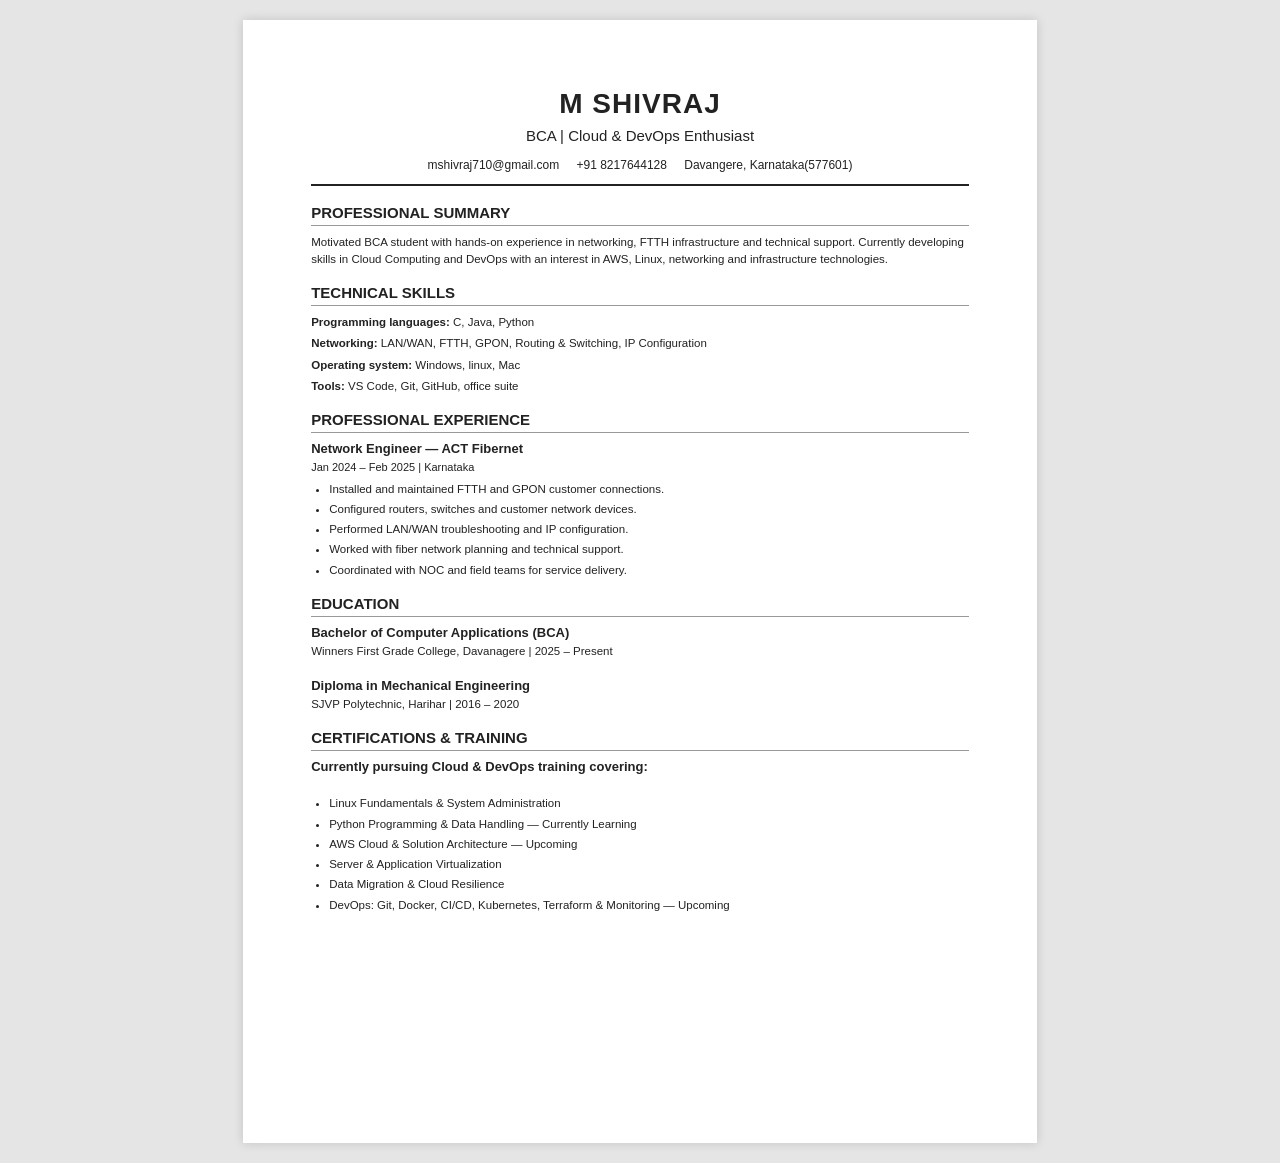
==== index.html @ 9926ac07 "comprehensive resume" ====
<!DOCTYPE html>
<html lang="en">

<head>
    <meta charset="UTF-8">
    <meta name="viewport" content="width=device-width, initial-scale=1.0">

    <title>M Shivraj | Resume</title>

    <link rel="stylesheet" href="style.css">
</head>

<body>

    <div class="resume">

        <header class="header">
            <h1>M SHIVRAJ</h1>
            <p>BCA | Cloud & DevOps Enthusiast</p>

            <div class="contact">
                <span>mshivraj710@gmail.com</span>
                <span>+91 8217644128</span>
                <span>Davangere, Karnataka(577601)</span>
            </div>
        </header>


        <section>
            <h2>Professional Summary</h2>

            <p>
                Motivated BCA student with hands-on experience in networking,
                FTTH infrastructure and technical support. Currently developing
                skills in Cloud Computing and DevOps with an interest in AWS,
                Linux, networking and infrastructure technologies.
            </p>
        </section>


        <section>
            <h2>Technical Skills</h2>

            <div class="skills">
                <p><strong>Programming languages:</strong> C, Java, Python</p>

                <p><strong>Networking:</strong> LAN/WAN, FTTH, GPON,
                    Routing & Switching, IP Configuration</p>
                <p><strong>Operating system:</strong> Windows, linux, Mac</p>
                <p><strong>Tools:</strong> VS Code, Git, GitHub, office suite</p>
            </div>
        </section>


        <section>
            <h2>Professional Experience</h2>

            <h3>Network Engineer — ACT Fibernet</h3>

            <p class="date">Jan 2024 – Feb 2025 | Karnataka</p>

            <ul>
                <li>Installed and maintained FTTH and GPON customer connections.</li>
                <li>Configured routers, switches and customer network devices.</li>
                <li>Performed LAN/WAN troubleshooting and IP configuration.</li>
                <li>Worked with fiber network planning and technical support.</li>
                <li>Coordinated with NOC and field teams for service delivery.</li>
            </ul>
        </section>


        <section>
            <h2>Education</h2>

            <h3>Bachelor of Computer Applications (BCA)</h3>
            <p>Winners First Grade College, Davanagere | 2025 – Present</p>
            <br>

            <h3>Diploma in Mechanical Engineering</h3>
            <p>SJVP Polytechnic, Harihar | 2016 – 2020</p>
        </section>


        <section>
            <h2>Certifications & Training</h2>
            
            <h3>Currently pursuing Cloud & DevOps training covering:</h3>
            <br>

            <ul>
              <li>Linux Fundamentals & System Administration </li>
                <li>Python Programming & Data Handling — Currently Learning</li>
                <li>AWS Cloud & Solution Architecture — Upcoming</li>
                <li>Server & Application Virtualization</li>
                <li>Data Migration & Cloud Resilience</li>
                <li>DevOps: Git, Docker, CI/CD, Kubernetes, Terraform & Monitoring — Upcoming</li>

            </ul>
        </section>

    </div>

</body>
</html>
---- style.css ----
/* ---------- BASIC RESET ---------- */

* {
    box-sizing: border-box;
    margin: 0;
    padding: 0;
}


/* ---------- PAGE ---------- */

body {
    background: #e5e5e5;
    font-family: Arial, Helvetica, sans-serif;
    color: #222;
}


/* ---------- A4 RESUME ---------- */

.resume {
    width: 210mm;
    min-height: 297mm;

    margin: 20px auto;
    padding: 18mm;

    background: white;

    box-shadow: 0 0 10px rgba(0, 0, 0, 0.15);
}


/* ---------- HEADER ---------- */

.header {
    text-align: center;
    border-bottom: 2px solid #222;
    padding-bottom: 12px;
    margin-bottom: 18px;
}

.header h1 {
    font-size: 28px;
    letter-spacing: 1px;
}

.header p {
    margin-top: 5px;
    font-size: 15px;
}

.contact {
    margin-top: 10px;
    font-size: 12px;
}

.contact span {
    margin: 0 7px;
}


/* ---------- SECTIONS ---------- */

section {
    margin-bottom: 16px;
}

section h2 {
    font-size: 15px;
    text-transform: uppercase;

    border-bottom: 1px solid #999;

    padding-bottom: 4px;
    margin-bottom: 8px;
}


/* ---------- TEXT ---------- */

p,
li {
    font-size: 11.5px;
    line-height: 1.5;
}

h3 {
    font-size: 13px;
    margin-bottom: 3px;
}

.date {
    font-size: 11px;
    margin-bottom: 5px;
}


/* ---------- LISTS ---------- */

ul {
    padding-left: 18px;
}

li {
    margin-bottom: 3px;
}


/* ---------- SKILLS ---------- */

.skills p {
    margin-bottom: 4px;
}


/* ---------- PRINT ---------- */

@page {
    size: A4;
    margin: 0;
}

@media print {

    body {
        background: white;
    }

    .resume {
        width: 210mm;
        min-height: 297mm;

        margin: 0;
        padding: 18mm;

        box-shadow: none;
    }
}
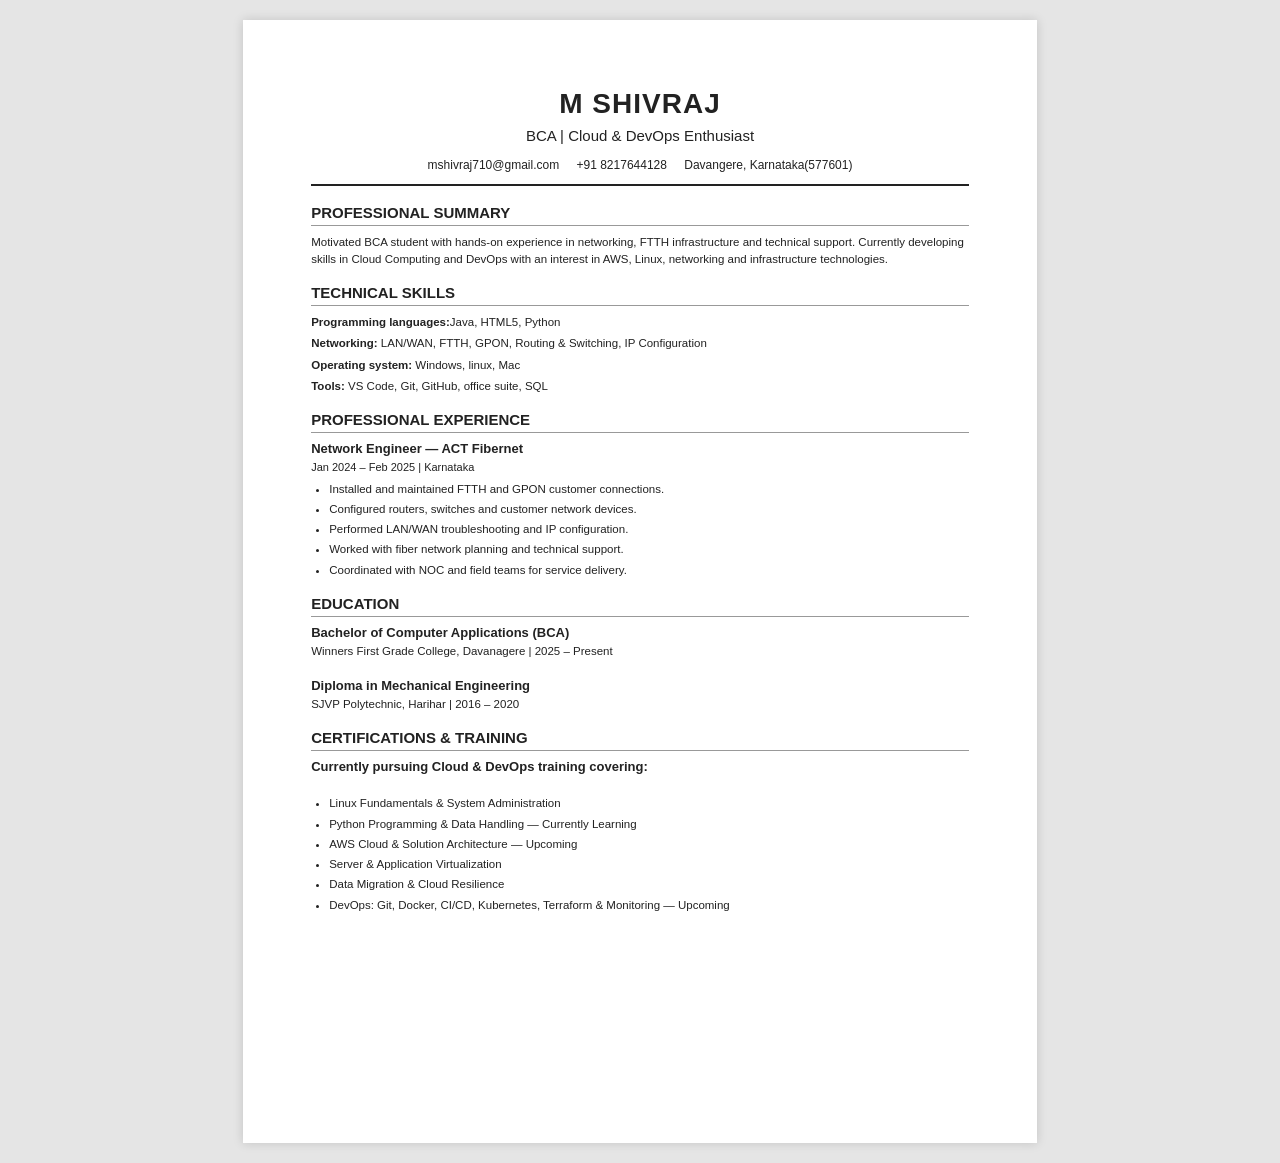
==== commit 164d674d: "index.html" ====
--- a/index.html
+++ b/index.html
@@ -42,12 +42,12 @@
             <h2>Technical Skills</h2>
 
             <div class="skills">
-                <p><strong>Programming languages:</strong> C, Java, Python</p>
+                <p><strong>Programming languages:</strong>Java, HTML5, Python</p>
 
                 <p><strong>Networking:</strong> LAN/WAN, FTTH, GPON,
                     Routing & Switching, IP Configuration</p>
                 <p><strong>Operating system:</strong> Windows, linux, Mac</p>
-                <p><strong>Tools:</strong> VS Code, Git, GitHub, office suite</p>
+                <p><strong>Tools:</strong> VS Code, Git, GitHub, office suite, SQL</p>
             </div>
         </section>
 
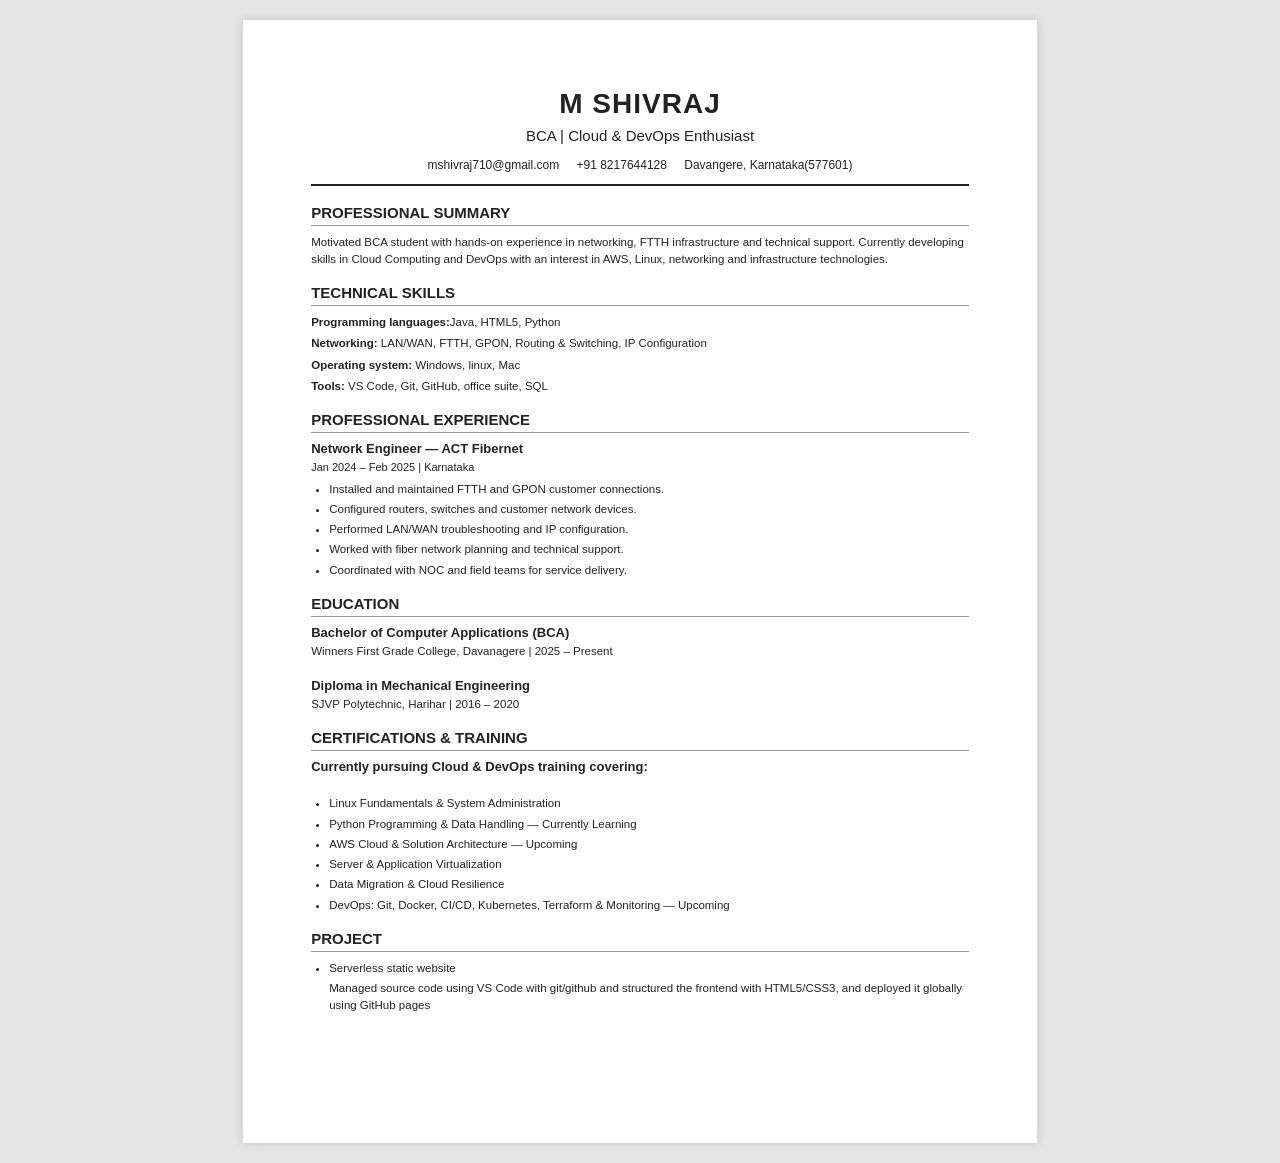
==== commit 25c51644: "." ====
--- a/index.html
+++ b/index.html
@@ -97,7 +97,13 @@
 
             </ul>
         </section>
-
+<section>
+    <h2> Project </h2>
+    <ul>
+<li> Serverless static website </li>
+<p>Managed source code using VS Code with git/github and structured  the frontend with HTML5/CSS3, and deployed it globally using GitHub pages</p>
+    </ul>
+</section>
     </div>
 
 </body>
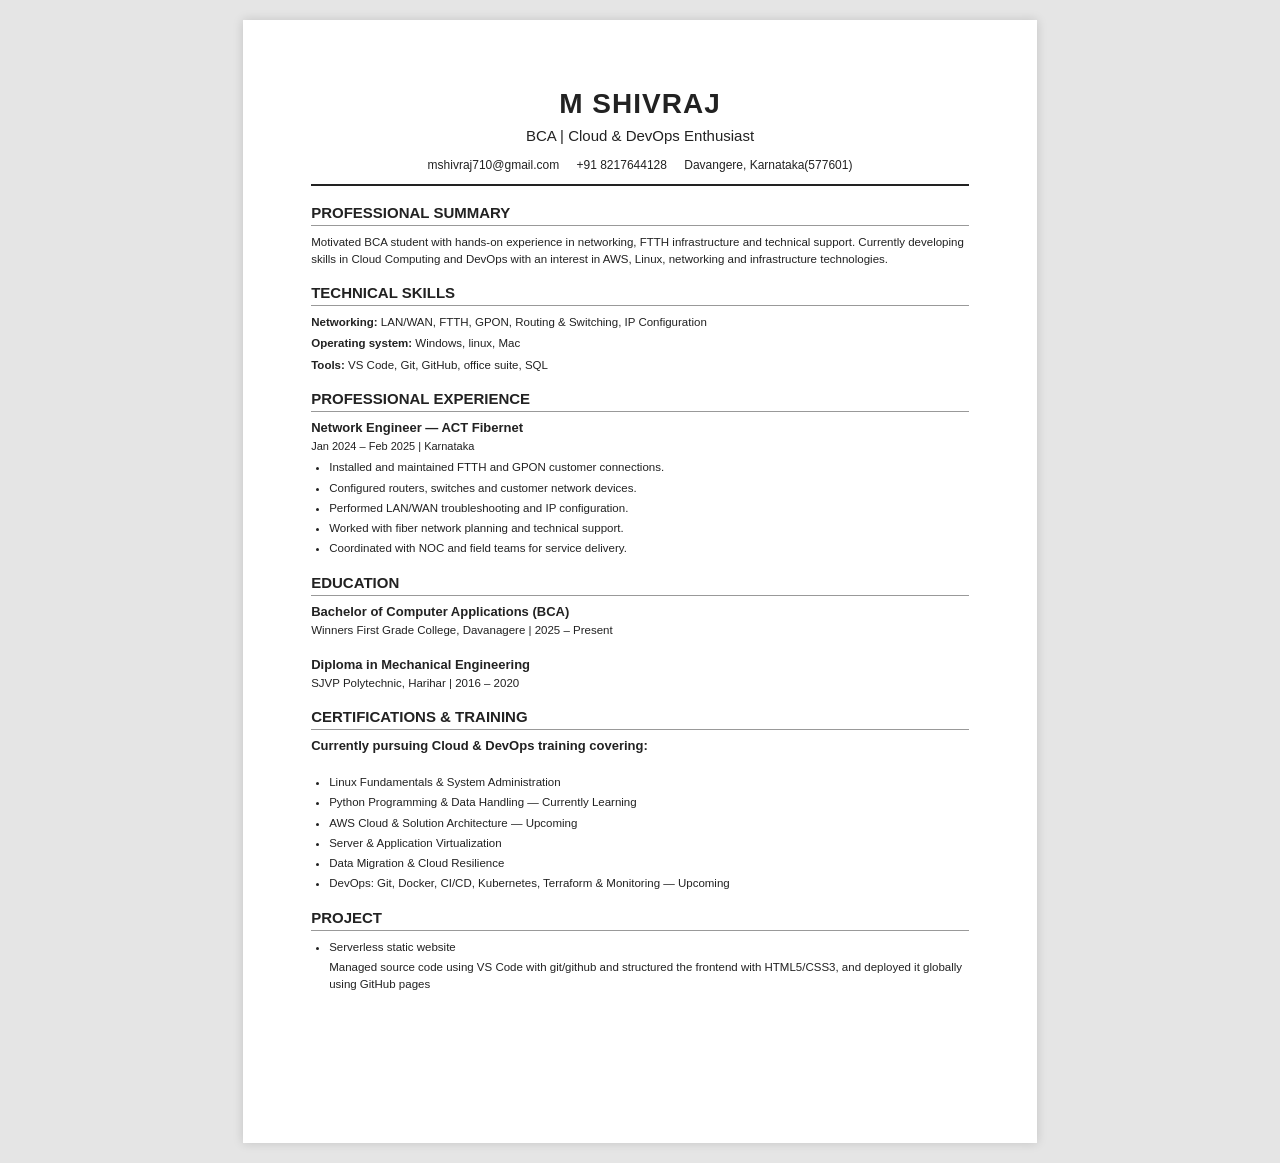
==== commit fb09d79e: "index.html" ====
--- a/index.html
+++ b/index.html
@@ -42,9 +42,9 @@
             <h2>Technical Skills</h2>
 
             <div class="skills">
-                <p><strong>Programming languages:</strong>Java, HTML5, Python</p>
+                
 
-                <p><strong>Networking:</strong> LAN/WAN, FTTH, GPON,
+            <p><strong>Networking:</strong> LAN/WAN, FTTH, GPON,
                     Routing & Switching, IP Configuration</p>
                 <p><strong>Operating system:</strong> Windows, linux, Mac</p>
                 <p><strong>Tools:</strong> VS Code, Git, GitHub, office suite, SQL</p>
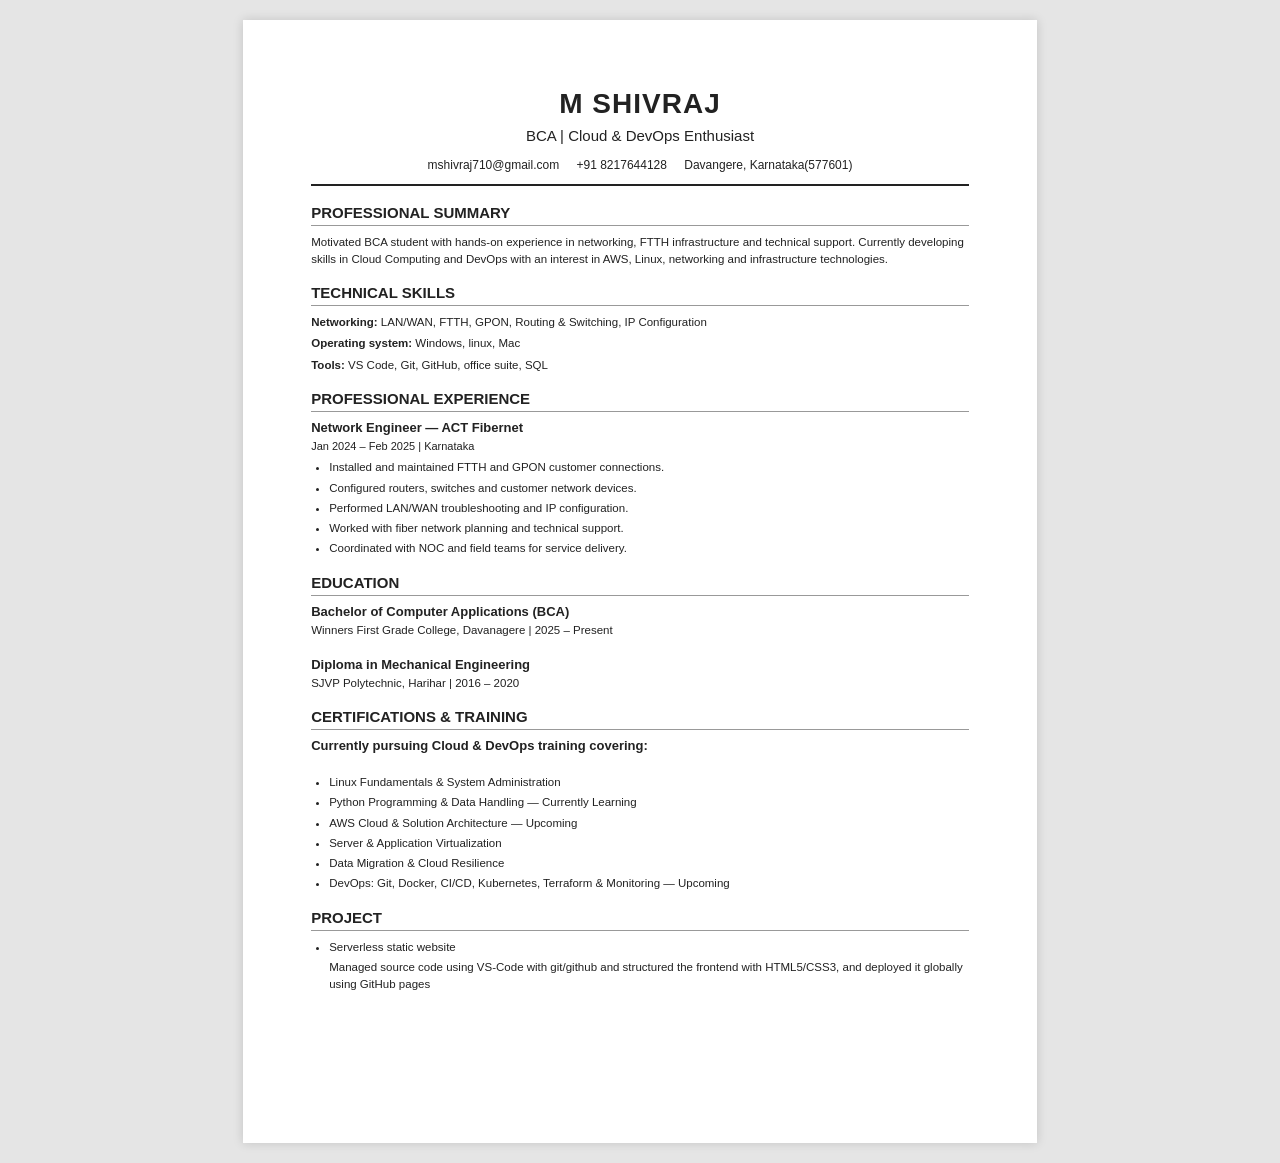
==== commit 8c929533: "updated" ====
--- a/index.html
+++ b/index.html
@@ -101,7 +101,7 @@
     <h2> Project </h2>
     <ul>
 <li> Serverless static website </li>
-<p>Managed source code using VS Code with git/github and structured  the frontend with HTML5/CSS3, and deployed it globally using GitHub pages</p>
+<p>Managed source code using VS-Code with git/github and structured  the frontend with HTML5/CSS3, and deployed it globally using GitHub pages</p>
     </ul>
 </section>
     </div>
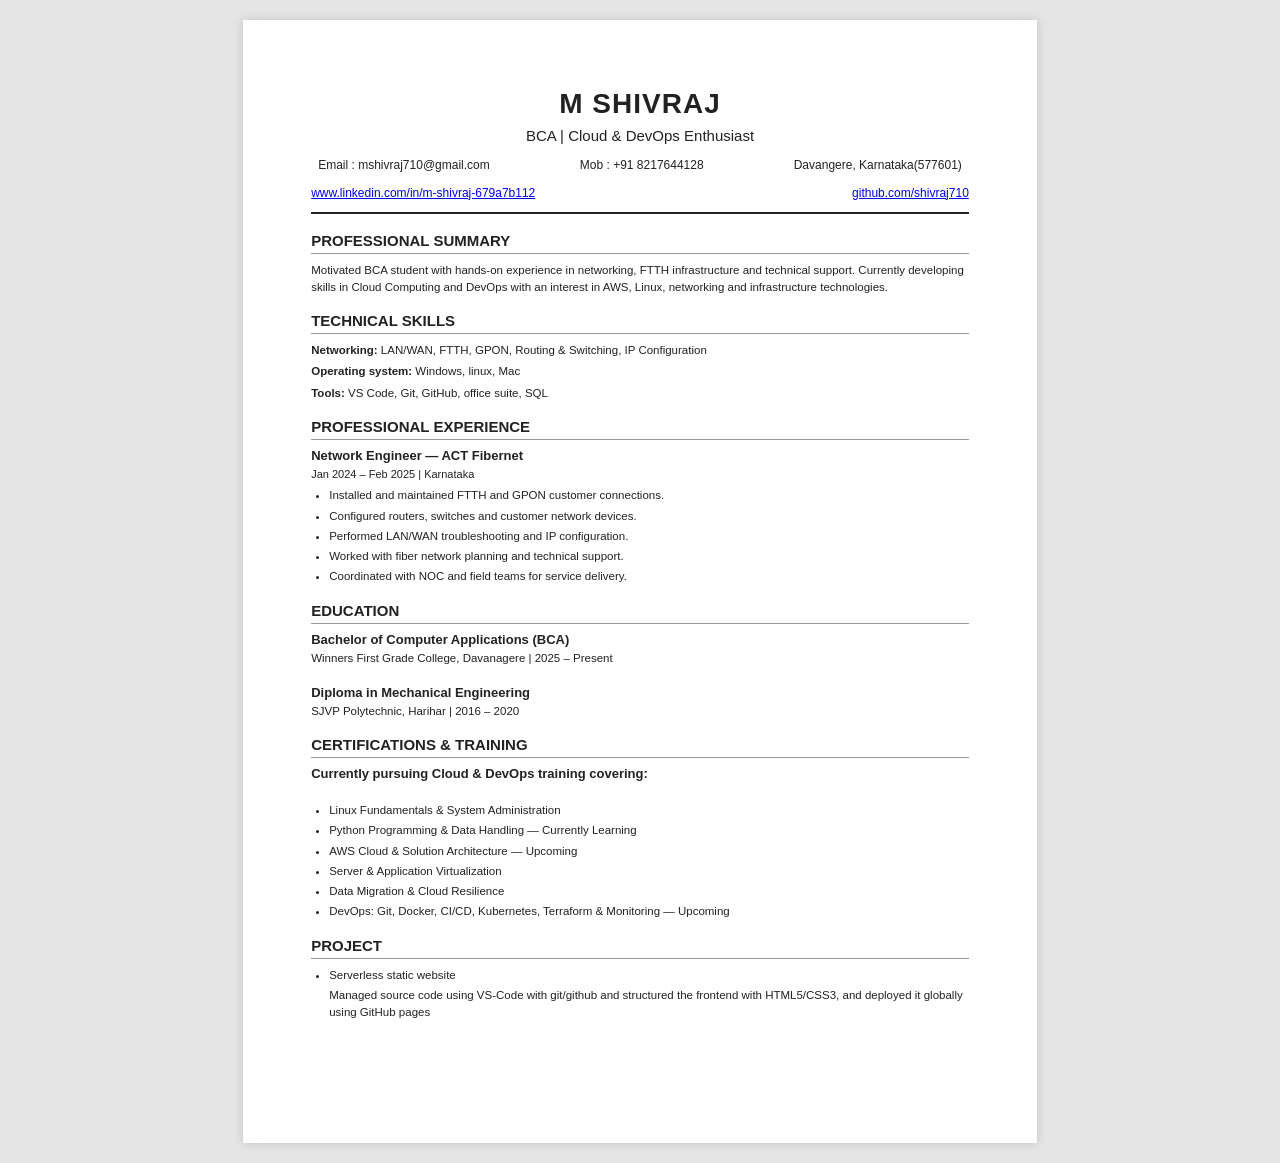
==== commit 1ecaf1e0: "updated linkedin link" ====
--- a/index.html
+++ b/index.html
@@ -19,9 +19,14 @@
             <p>BCA | Cloud & DevOps Enthusiast</p>
 
             <div class="contact">
-                <span>mshivraj710@gmail.com</span>
-                <span>+91 8217644128</span>
-                <span>Davangere, Karnataka(577601)</span>
+                <div class="contact-row">
+                <span>Email : mshivraj710@gmail.com</span>
+                <span>Mob : +91 8217644128</span>
+                <span>Davangere, Karnataka(577601)</span></div>
+                <br>
+            <div class="contact-row">
+                <a href="https://www.linkedin.com/in/m-shivraj-679a7b112" class="com"> www.linkedin.com/in/m-shivraj-679a7b112</a>
+                <a href="https://github.com/shivraj710" class="com">github.com/shivraj710</a>
             </div>
         </header>
 
--- a/style.css
+++ b/style.css
@@ -1,4 +1,3 @@
-/* ---------- BASIC RESET ---------- */
 
 * {
     box-sizing: border-box;
@@ -7,8 +6,6 @@
 }
 
 
-/* ---------- PAGE ---------- */
-
 body {
     background: #e5e5e5;
     font-family: Arial, Helvetica, sans-serif;
@@ -16,7 +13,6 @@
 }
 
 
-/* ---------- A4 RESUME ---------- */
 
 .resume {
     width: 210mm;
@@ -29,9 +25,6 @@
 
     box-shadow: 0 0 10px rgba(0, 0, 0, 0.15);
 }
-
-
-/* ---------- HEADER ---------- */
 
 .header {
     text-align: center;
@@ -60,7 +53,7 @@
 }
 
 
-/* ---------- SECTIONS ---------- */
+
 
 section {
     margin-bottom: 16px;
@@ -76,8 +69,6 @@
     margin-bottom: 8px;
 }
 
-
-/* ---------- TEXT ---------- */
 
 p,
 li {
@@ -96,7 +87,6 @@
 }
 
 
-/* ---------- LISTS ---------- */
 
 ul {
     padding-left: 18px;
@@ -107,14 +97,12 @@
 }
 
 
-/* ---------- SKILLS ---------- */
 
 .skills p {
     margin-bottom: 4px;
 }
 
 
-/* ---------- PRINT ---------- */
 
 @page {
     size: A4;
@@ -136,4 +124,11 @@
 
         box-shadow: none;
     }
+}
+
+.contact-row{
+    display : flex;
+    justify-content : space-between;
+    width : 100%
+    margin-bottom : 15px;
 }
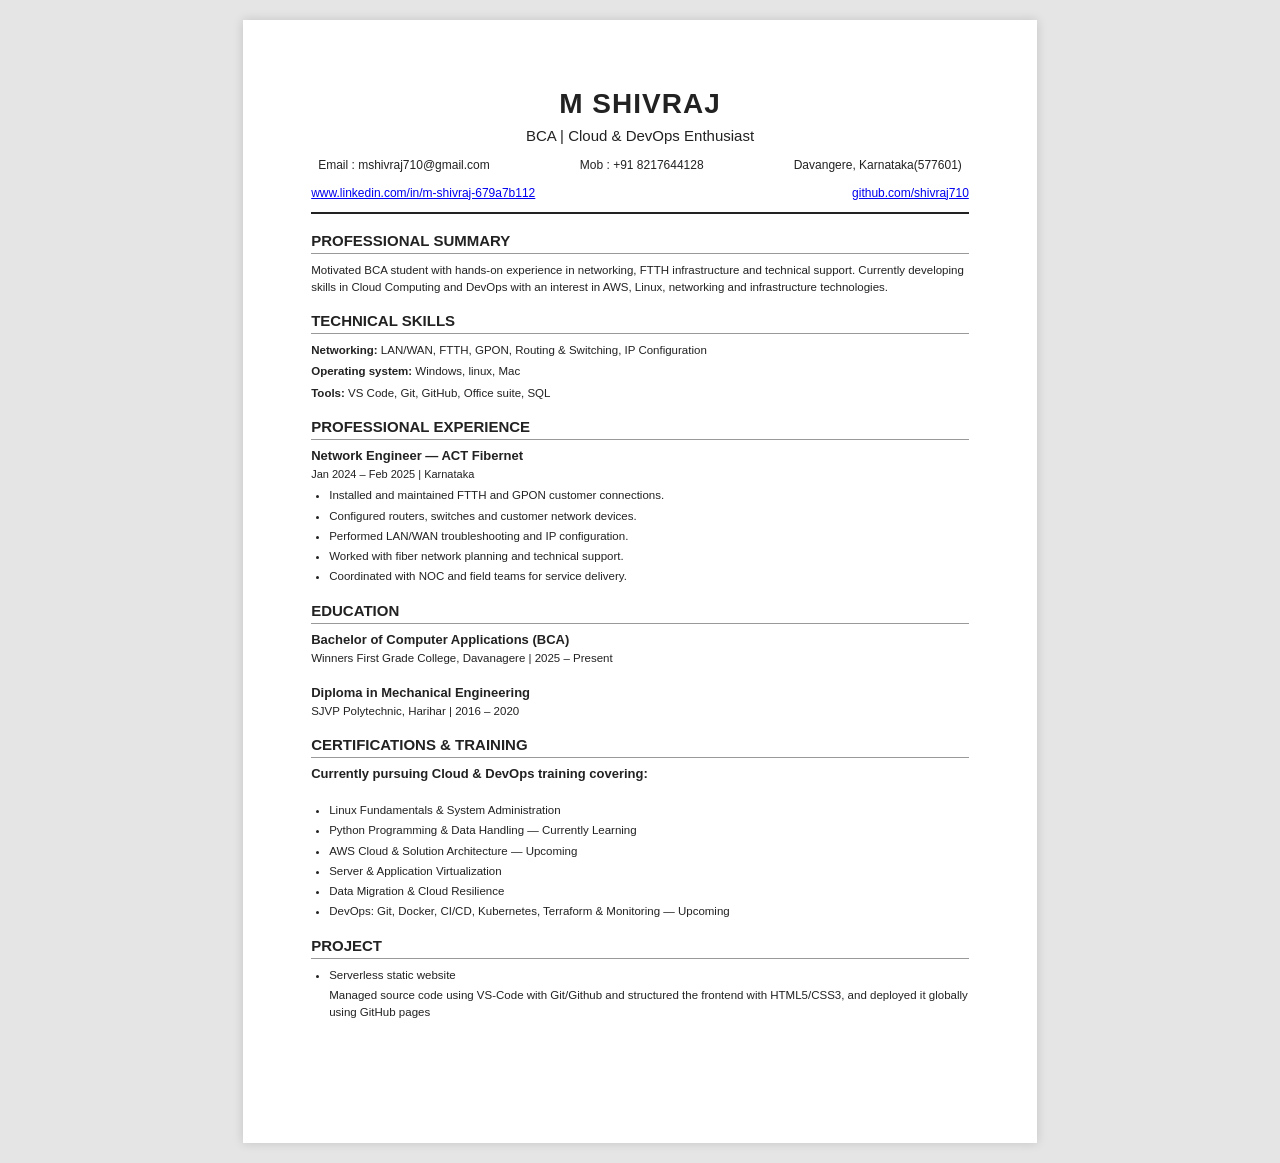
==== commit 436abc14: "minor corrections" ====
--- a/index.html
+++ b/index.html
@@ -52,7 +52,7 @@
             <p><strong>Networking:</strong> LAN/WAN, FTTH, GPON,
                     Routing & Switching, IP Configuration</p>
                 <p><strong>Operating system:</strong> Windows, linux, Mac</p>
-                <p><strong>Tools:</strong> VS Code, Git, GitHub, office suite, SQL</p>
+                <p><strong>Tools:</strong> VS Code, Git, GitHub, Office suite, SQL</p>
             </div>
         </section>
 
@@ -106,7 +106,7 @@
     <h2> Project </h2>
     <ul>
 <li> Serverless static website </li>
-<p>Managed source code using VS-Code with git/github and structured  the frontend with HTML5/CSS3, and deployed it globally using GitHub pages</p>
+<p>Managed source code using VS-Code with Git/Github and structured  the frontend with HTML5/CSS3, and deployed it globally using GitHub pages</p>
     </ul>
 </section>
     </div>
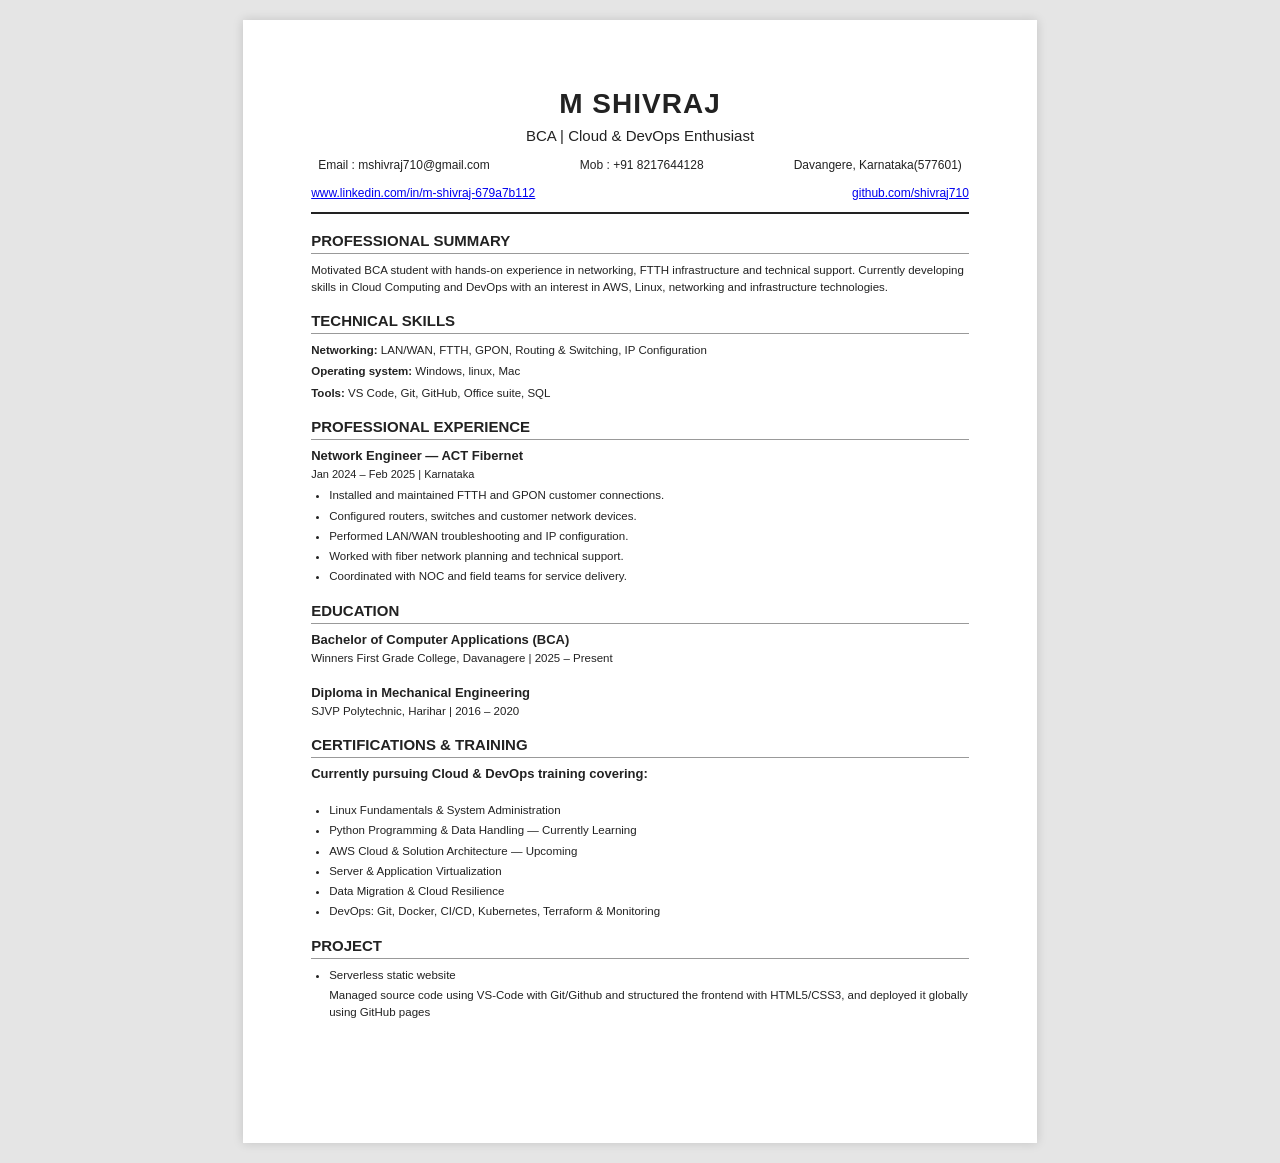
==== commit 81778179: "update" ====
--- a/index.html
+++ b/index.html
@@ -98,7 +98,7 @@
                 <li>AWS Cloud & Solution Architecture — Upcoming</li>
                 <li>Server & Application Virtualization</li>
                 <li>Data Migration & Cloud Resilience</li>
-                <li>DevOps: Git, Docker, CI/CD, Kubernetes, Terraform & Monitoring — Upcoming</li>
+                <li>DevOps: Git, Docker, CI/CD, Kubernetes, Terraform & Monitoring </li>
 
             </ul>
         </section>
